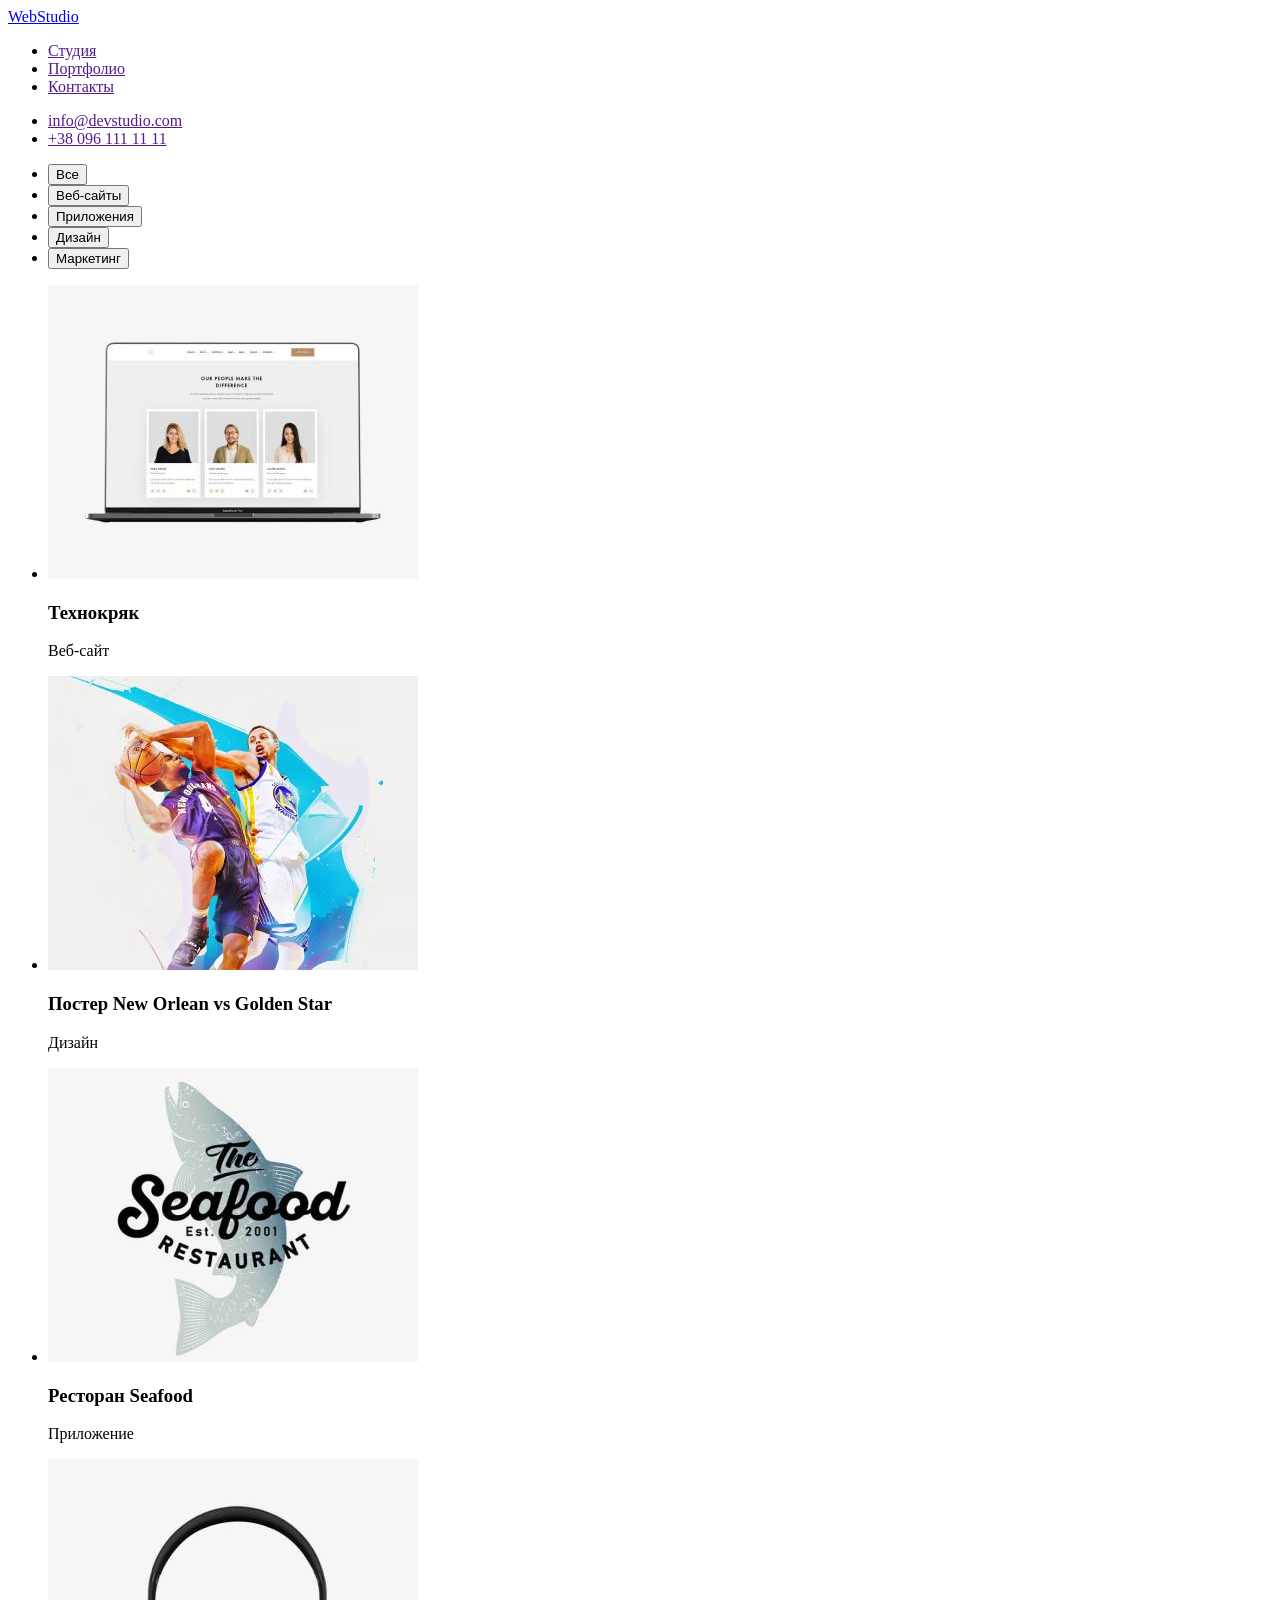
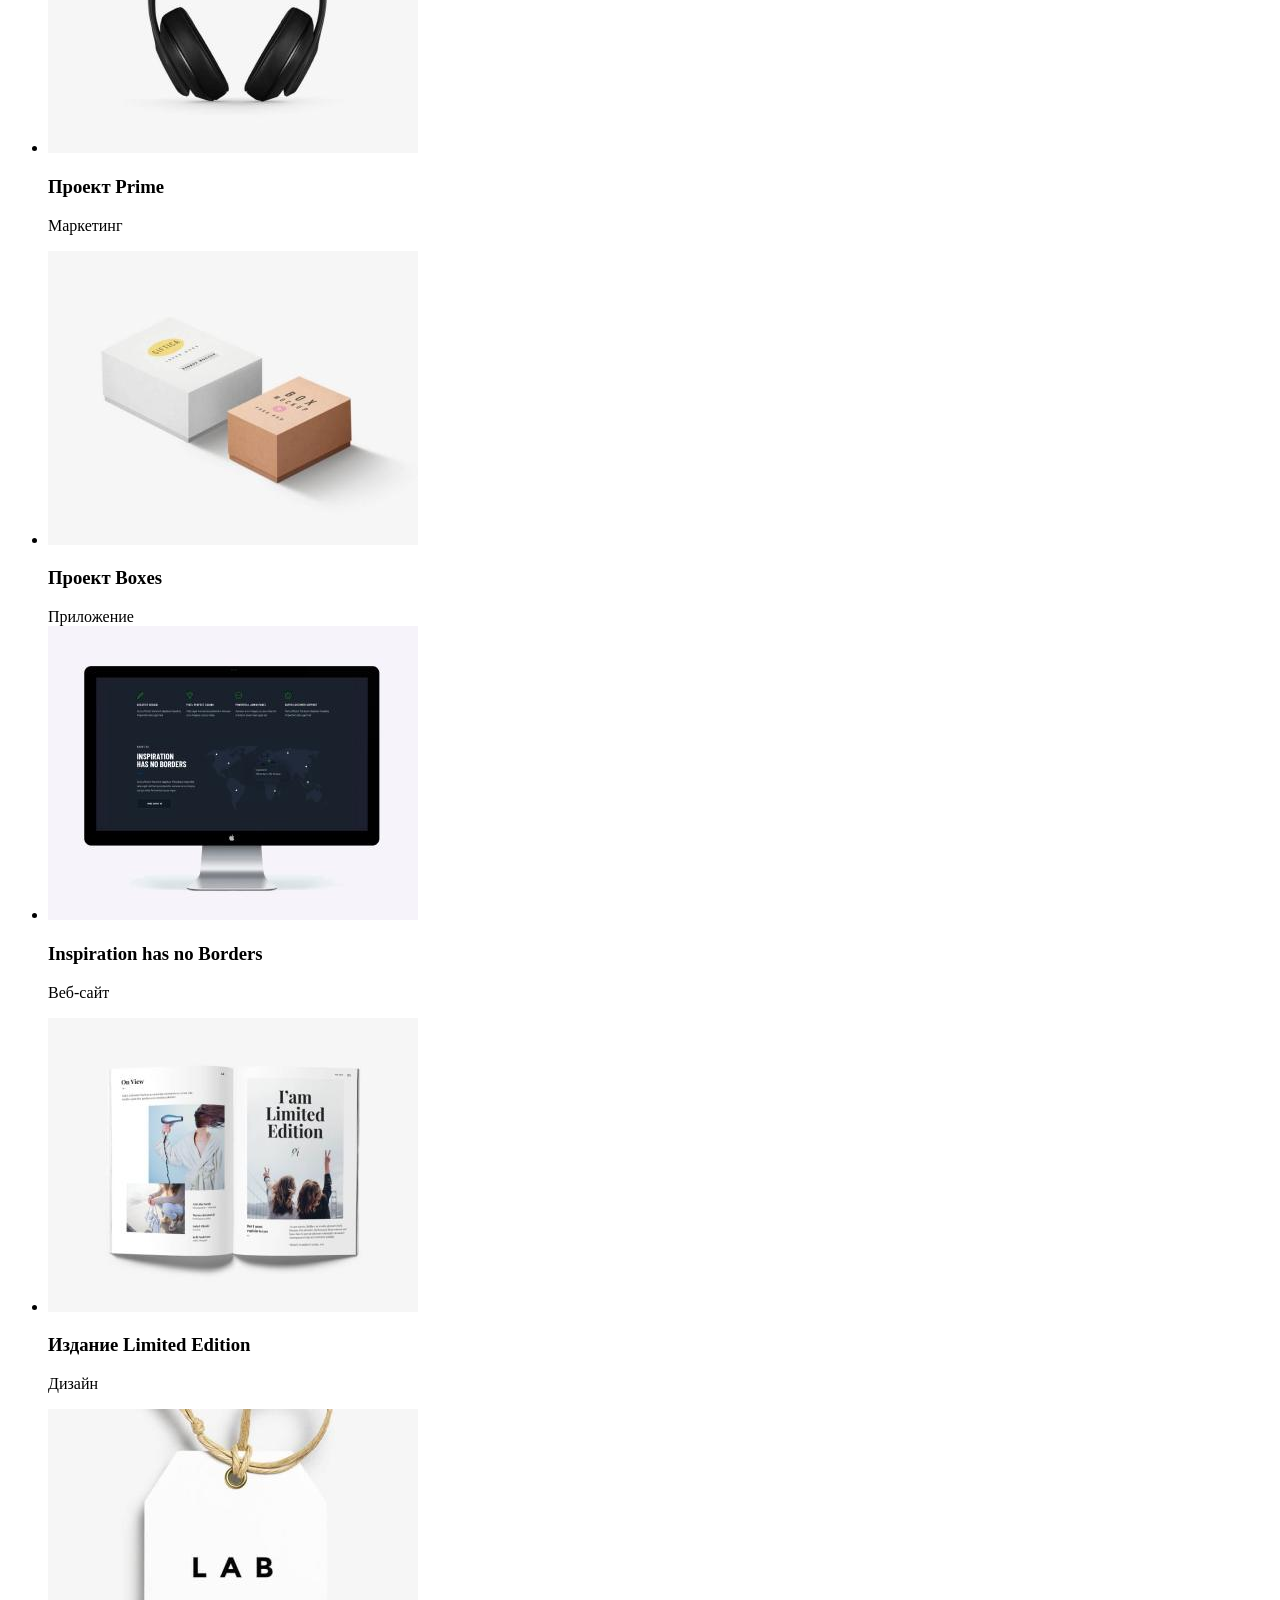
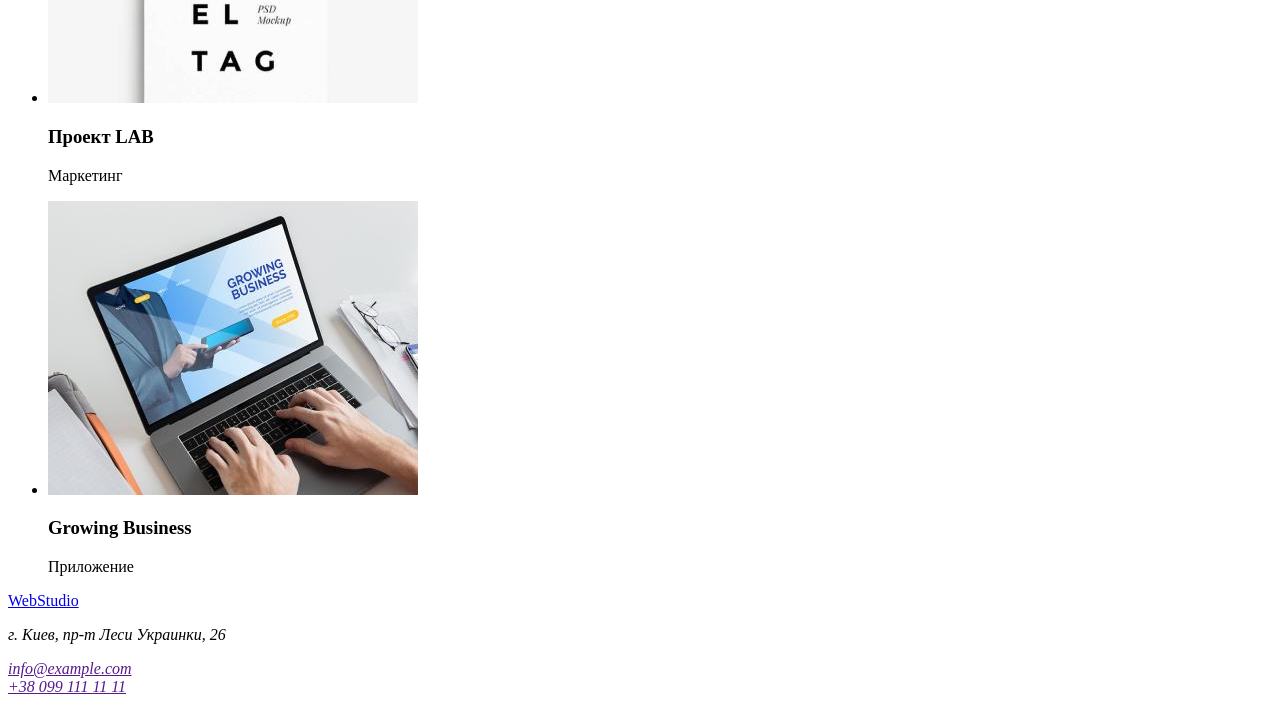
==== portfolio.html @ 846ca03e "html+styles" ====
<!DOCTYPE html>
<html lang="ru">
<head>
    <meta charset="UTF-8">
    <meta http-equiv="X-UA-Compatible" content="IE=edge">
    <meta name="viewport" content="width=device-width, initial-scale=1.0">
    <title>Студия</title>
    <link rel="stylesheet" href="./css/styles.css">
</head>
<body>
<header>
    <nav>
        <a href="./">
            WebStudio
        </a>
        <ul>
            <li><a href="">Студия</a></li>
            <li><a href="">Портфолио</a></li>
            <li><a href="">Контакты</a></li>
        </ul>
    </nav>
    <div>
        <ul>
            <li><a href="">info@devstudio.com</a></li>
            <li><a href="">+38 096 111 11 11</a></li>
        </ul>
    </div>
</header>
<main>
    <div>
        <ul>
            <li><button>Все</button></li>
            <li><button>Веб-сайты</button></li>
            <li><button>Приложения</button></li>
            <li><button>Дизайн</button></li>
            <li><button>Маркетинг</button></li>
        </ul>
        <ul>
            <li><a href=""><img src="./images/portfolio/img1.jpg" alt="пример 1" width="370"></a>
                <h3>Технокряк</h3><p>Веб-сайт</p></li>
            <li><a href=""><img src="./images/portfolio/img2.jpg" alt="пример 2" width="370"></a>
                <h3>Постер <span lang="en">New Orlean vs Golden Star</span></h3><p>Дизайн</p></li>
            <li><a href=""><img src="./images/portfolio/img3.jpg" alt="пример 3" width="370"></a>
                <h3>Ресторан <span lang="en">Seafood</span></h3><p>Приложение</p></li>
            <li><a href=""><img src="./images/portfolio/img4.jpg" alt="пример 4" width="370"></a>
                <h3>Проект <span lang="en">Prime</span></h3><p>Маркетинг</p></li>
            <li><a href=""><img src="./images/portfolio/img5.jpg" alt="пример 5" width="370"></a>
                <h3>Проект <span lang="en">Boxes</span></h3><p></p>Приложение</li>
            <li><a href=""><img src="./images/portfolio/img6.jpg" alt="пример 6" width="370"></a>
                <h3 lang="en">Inspiration has no Borders</h3><p>Веб-сайт</p></li>
            <li><a href=""><img src="./images/portfolio/img7.jpg" alt="пример 7" width="370"></a>
                <h3>Издание <span lang="en">Limited Edition</span></h3><p>Дизайн</p></li>
            <li><a href=""><img src="./images/portfolio/img8.jpg" alt="пример 8" width="370"></a>
                <h3>Проект <span lang="en">LAB</span></h3><p>Маркетинг</p></li>
            <li><a href=""><img src="./images/portfolio/img9.jpg" alt="пример 9" width="370"></a>
                <h3 lang="en">Growing Business</h3><p>Приложение</p></li>
        </ul>
    </div>
</main>
<footer>
    <a href="./">
        WebStudio
    </a>
    <address>
        <p>г. Киев, пр-т Леси Украинки, 26</p>
        <a href="">info@example.com</a><br>
        <a href="">+38 099 111 11 11</a>
    </address>
</footer>
</body>
</html>
---- css/styles.css ----
body {
  background-color: #ffffff;
}

/* colors */
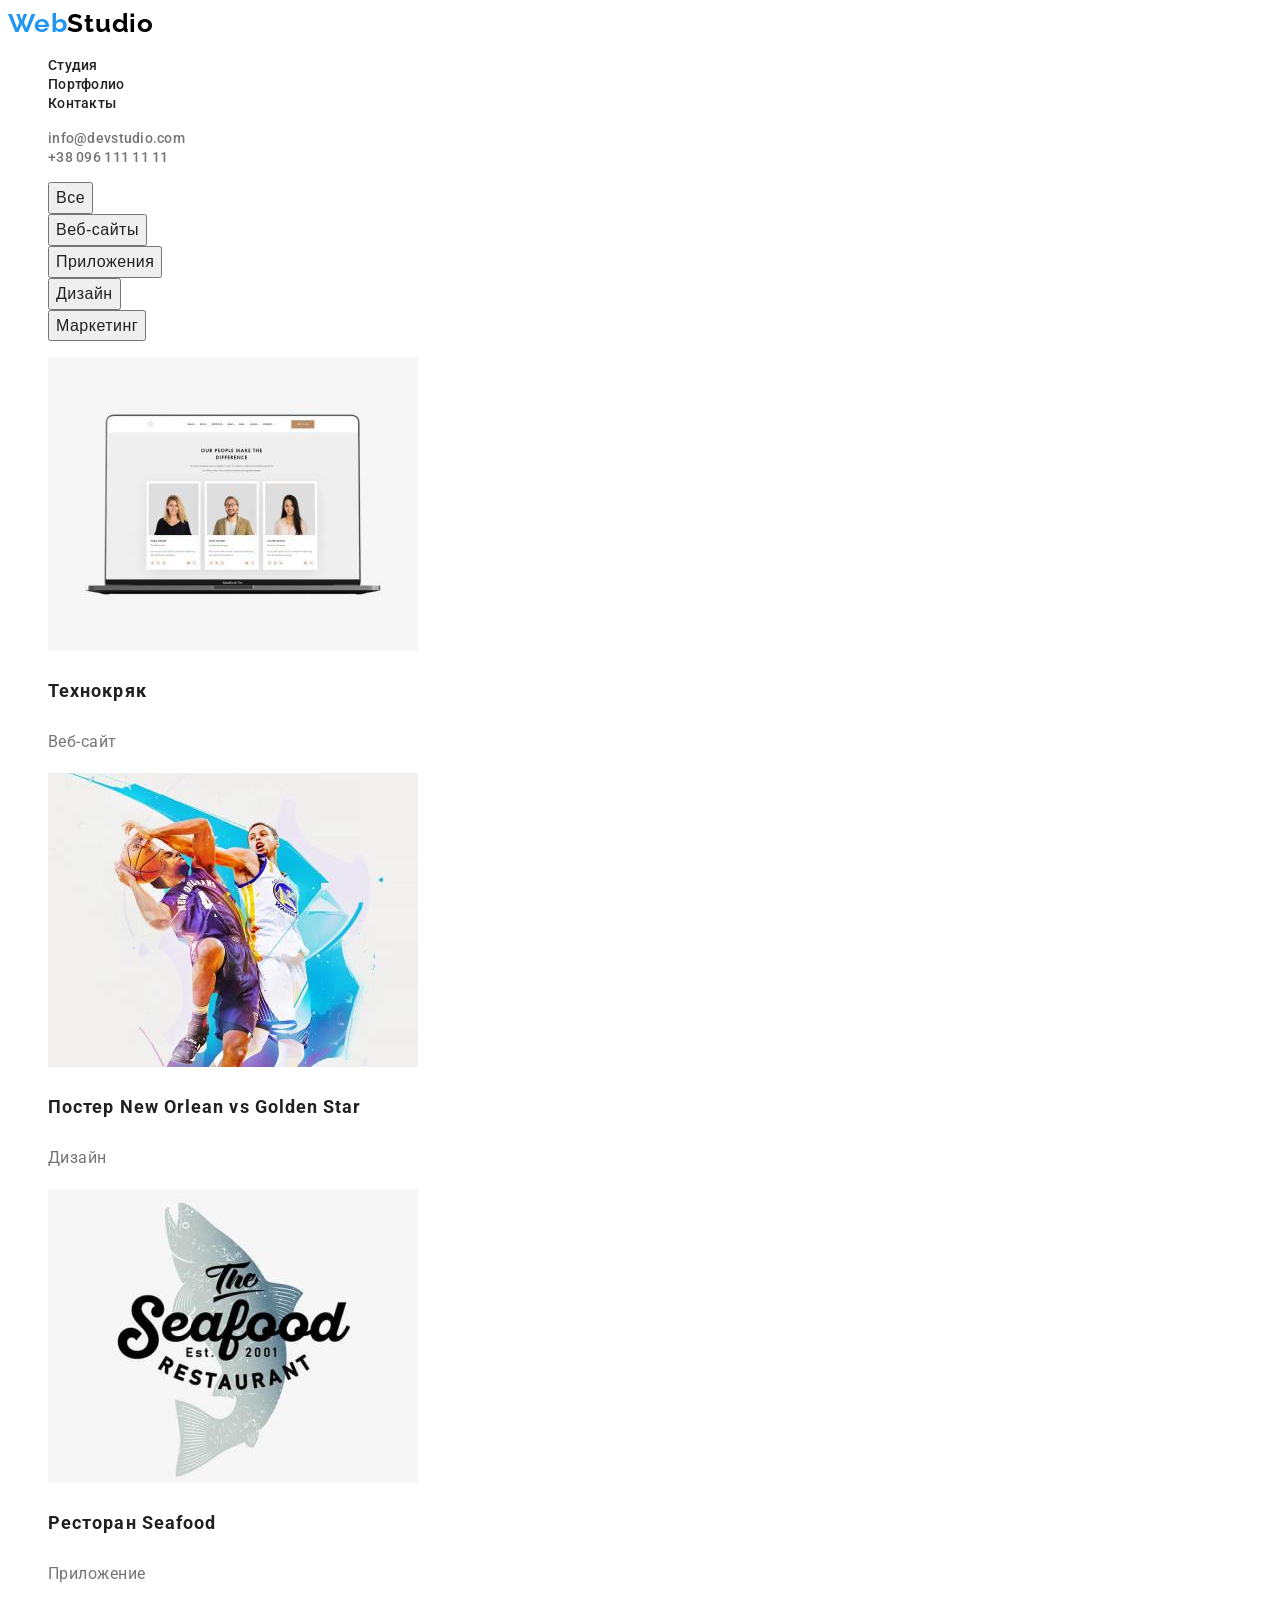
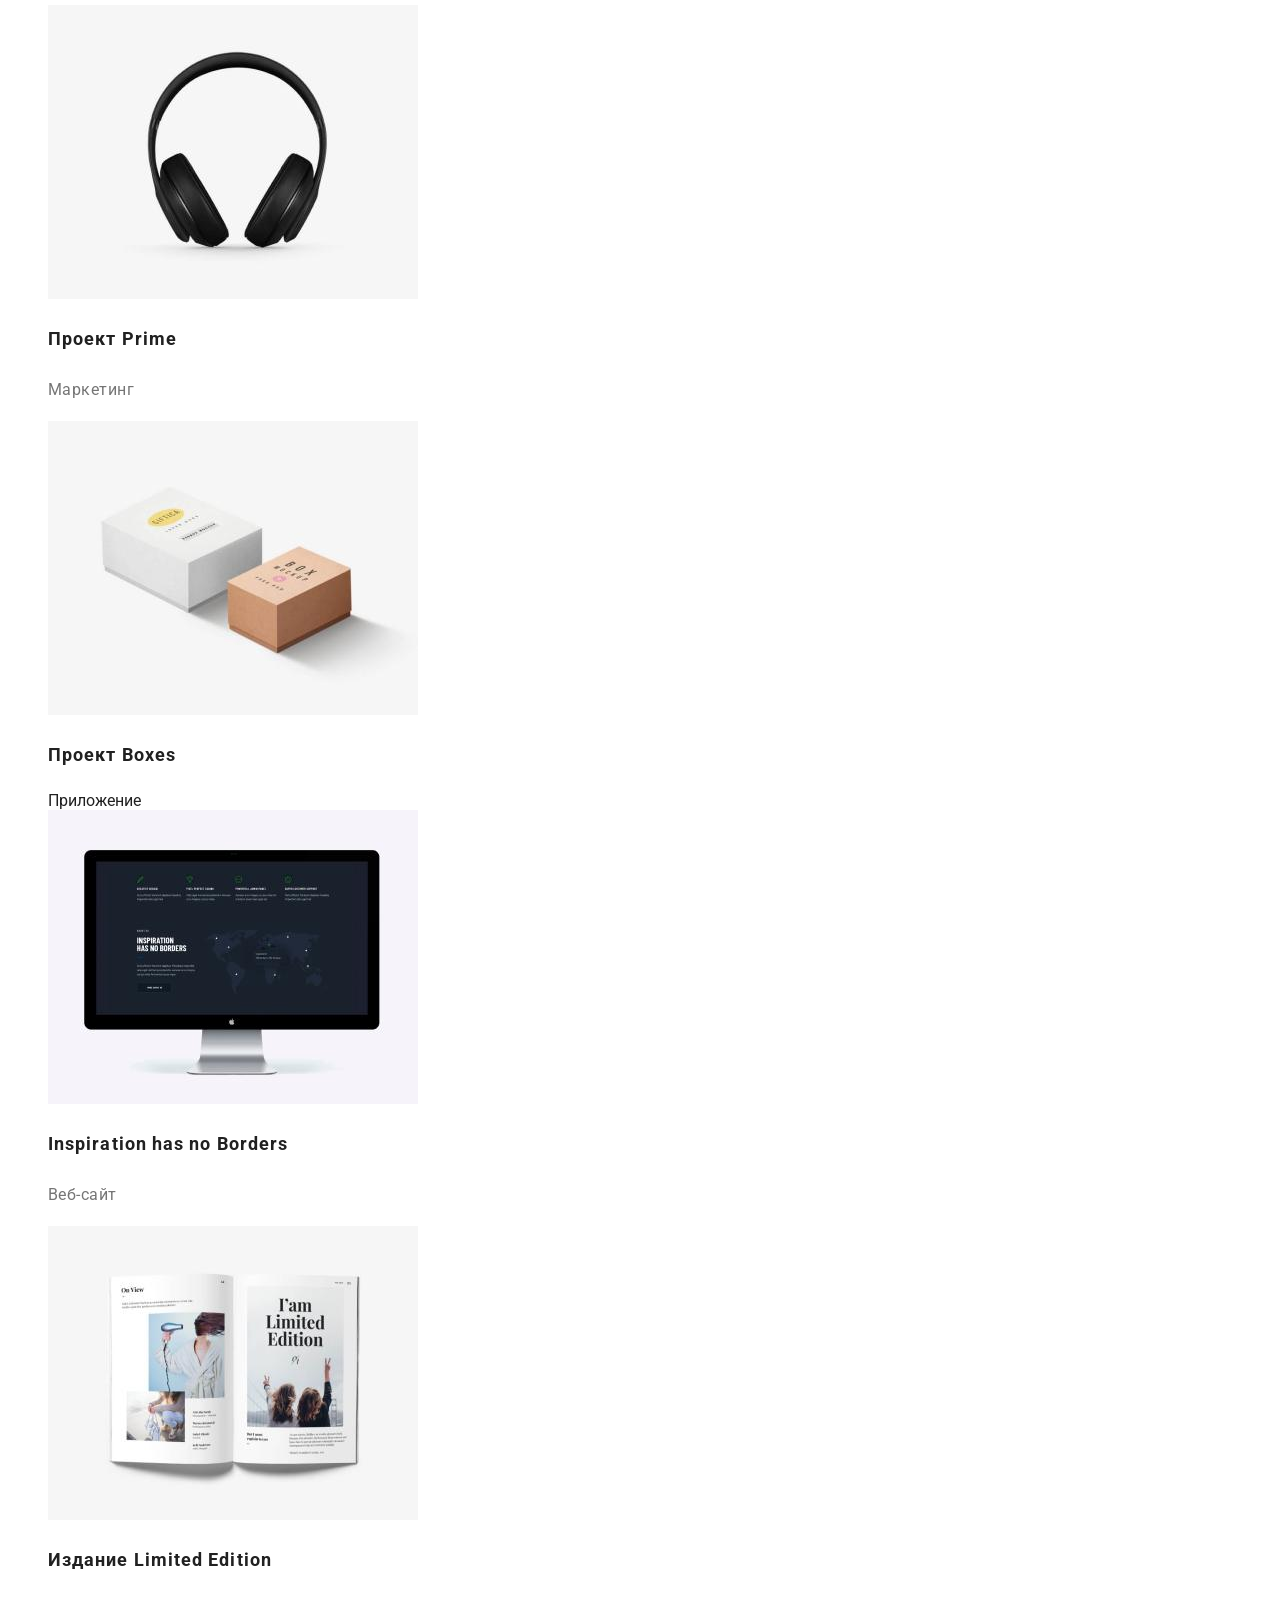
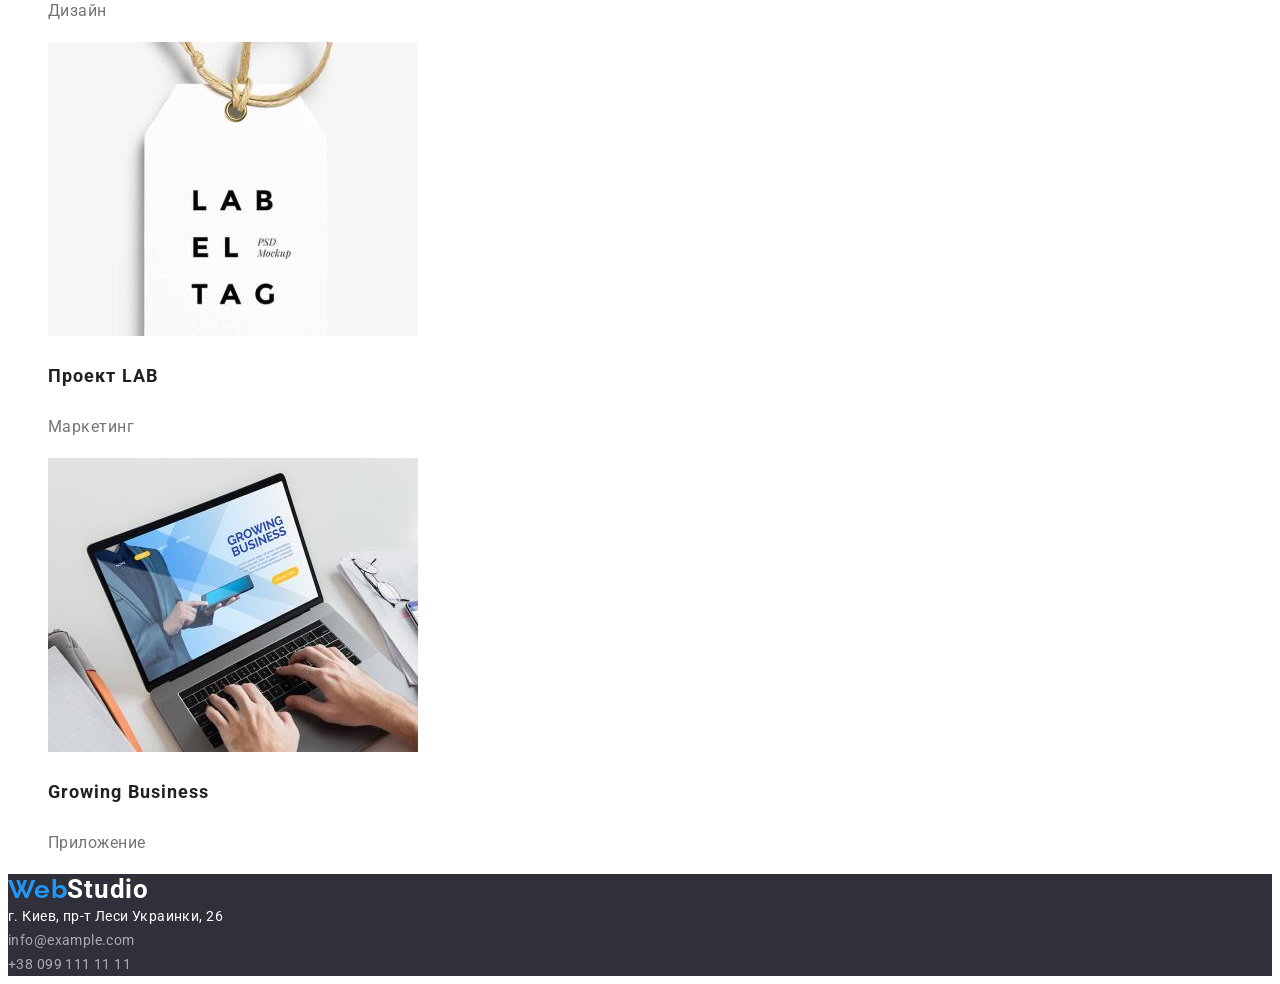
==== commit 6054ca2c: "full" ====
--- a/portfolio.html
+++ b/portfolio.html
@@ -6,65 +6,71 @@
     <meta name="viewport" content="width=device-width, initial-scale=1.0">
     <title>Студия</title>
     <link rel="stylesheet" href="./css/styles.css">
+    <link rel="preconnect" href="https://fonts.googleapis.com">
+    <link rel="preconnect" href="https://fonts.gstatic.com" crossorigin>
+    <link href="https://fonts.googleapis.com/css2?family=Raleway:wght@700&family=Roboto:wght@400;500;700;900&display=swap"
+        rel="stylesheet">
 </head>
 <body>
-<header>
-    <nav>
-        <a href="./">
-            WebStudio
+<header class="header">
+    <nav class="header-navigation">
+        <a class="link header-logo" href="./">
+            <span class="header-main-logo">Web</span><span class="header-second-logo">Studio</span>
         </a>
-        <ul>
-            <li><a href="">Студия</a></li>
-            <li><a href="">Портфолио</a></li>
-            <li><a href="">Контакты</a></li>
+        <ul class="list header-list">
+            <li class="header-item"><a class="link header-link" href="">Студия</a></li>
+            <li class="header-item"><a class="link header-link" href="./portfolio.html">Портфолио</a></li>
+            <li class="header-item"><a class="link header-link" href="">Контакты</a></li>
         </ul>
     </nav>
     <div>
-        <ul>
-            <li><a href="">info@devstudio.com</a></li>
-            <li><a href="">+38 096 111 11 11</a></li>
+        <ul class="list header-contact-list">
+            <li><a class="link header-contact" href="mailto:info@example.com">info@devstudio.com</a></li>
+            <li><a class="link header-contact" href="tel:+380991111111">+38 096 111 11 11</a></li>
         </ul>
     </div>
 </header>
 <main>
-    <div>
-        <ul>
-            <li><button>Все</button></li>
-            <li><button>Веб-сайты</button></li>
-            <li><button>Приложения</button></li>
-            <li><button>Дизайн</button></li>
-            <li><button>Маркетинг</button></li>
+    <section class="potrfolio">
+        <h2 class="visually-hidden">Портфолио</h2>
+        <ul class="list potrfolio-list">
+            <li class="potrfolio-list-item"><button class="potrfolio-list-btn" type="button">Все</button></li>
+            <li class="potrfolio-list-item"><button class="potrfolio-list-btn" type="button">Веб-сайты</button></li>
+            <li class="potrfolio-list-item"><button class="potrfolio-list-btn" type="button">Приложения</button></li>
+            <li class="potrfolio-list-item"><button class="potrfolio-list-btn" type="button">Дизайн</button></li>
+            <li class="potrfolio-list-item"><button class="potrfolio-list-btn" type="button">Маркетинг</button></li>
         </ul>
-        <ul>
-            <li><a href=""><img src="./images/portfolio/img1.jpg" alt="пример 1" width="370"></a>
-                <h3>Технокряк</h3><p>Веб-сайт</p></li>
-            <li><a href=""><img src="./images/portfolio/img2.jpg" alt="пример 2" width="370"></a>
-                <h3>Постер <span lang="en">New Orlean vs Golden Star</span></h3><p>Дизайн</p></li>
-            <li><a href=""><img src="./images/portfolio/img3.jpg" alt="пример 3" width="370"></a>
-                <h3>Ресторан <span lang="en">Seafood</span></h3><p>Приложение</p></li>
-            <li><a href=""><img src="./images/portfolio/img4.jpg" alt="пример 4" width="370"></a>
-                <h3>Проект <span lang="en">Prime</span></h3><p>Маркетинг</p></li>
-            <li><a href=""><img src="./images/portfolio/img5.jpg" alt="пример 5" width="370"></a>
-                <h3>Проект <span lang="en">Boxes</span></h3><p></p>Приложение</li>
-            <li><a href=""><img src="./images/portfolio/img6.jpg" alt="пример 6" width="370"></a>
-                <h3 lang="en">Inspiration has no Borders</h3><p>Веб-сайт</p></li>
-            <li><a href=""><img src="./images/portfolio/img7.jpg" alt="пример 7" width="370"></a>
-                <h3>Издание <span lang="en">Limited Edition</span></h3><p>Дизайн</p></li>
-            <li><a href=""><img src="./images/portfolio/img8.jpg" alt="пример 8" width="370"></a>
-                <h3>Проект <span lang="en">LAB</span></h3><p>Маркетинг</p></li>
-            <li><a href=""><img src="./images/portfolio/img9.jpg" alt="пример 9" width="370"></a>
-                <h3 lang="en">Growing Business</h3><p>Приложение</p></li>
+        <ul class="list projects-list">
+            <li class="projects-list-item"><a class="link projects-list-link" href=""><img src="./images/portfolio/img1.jpg" alt="пример 1" width="370"></a>
+                <h3 class="projects-list-title">Технокряк</h3><p class="projects-list-text">Веб-сайт</p></li>
+            <li class="projects-list-item"><a class="link projects-list-link" href=""><img src="./images/portfolio/img2.jpg" alt="пример 2" width="370"></a>
+                <h3 class="projects-list-title">Постер <span lang="en">New Orlean vs Golden Star</span></h3><p class="projects-list-text">Дизайн</p></li>
+            <li class="projects-list-item"><a class="link projects-list-link" href=""><img src="./images/portfolio/img3.jpg" alt="пример 3" width="370"></a>
+                <h3 class="projects-list-title">Ресторан <span lang="en">Seafood</span></h3><p class="projects-list-text">Приложение</p></li>
+            <li class="projects-list-item"><a class="link projects-list-link" href=""><img src="./images/portfolio/img4.jpg" alt="пример 4" width="370"></a>
+                <h3 class="projects-list-title">Проект <span lang="en">Prime</span></h3><p class="projects-list-text">Маркетинг</p></li>
+            <li class="projects-list-item"><a class="link projects-list-link" href=""><img src="./images/portfolio/img5.jpg" alt="пример 5" width="370"></a>
+                <h3 class="projects-list-title">Проект <span lang="en">Boxes</span></h3><p class="projects-list-text"></p>Приложение</li>
+            <li class="projects-list-item"><a class="link projects-list-link" href=""><img src="./images/portfolio/img6.jpg" alt="пример 6" width="370"></a>
+                <h3 class="projects-list-title" lang="en">Inspiration has no Borders</h3><p class="projects-list-text">Веб-сайт</p></li>
+            <li class="projects-list-item"><a class="link projects-list-link" href=""><img src="./images/portfolio/img7.jpg" alt="пример 7" width="370"></a>
+                <h3 class="projects-list-title">Издание <span lang="en">Limited Edition</span></h3><p class="projects-list-text">Дизайн</p></li>
+            <li class="projects-list-item"><a class="link projects-list-link" href=""><img src="./images/portfolio/img8.jpg" alt="пример 8" width="370"></a>
+                <h3 class="projects-list-title">Проект <span lang="en">LAB</span></h3><p class="projects-list-text">Маркетинг</p></li>
+            <li class="projects-list-item"><a class="link projects-list-link" href=""><img src="./images/portfolio/img9.jpg" alt="пример 9" width="370"></a>
+                <h3 class="projects-list-title" lang="en">Growing Business</h3><p class="projects-list-text">Приложение</p></li>
         </ul>
-    </div>
+    </section>
 </main>
-<footer>
-    <a href="./">
-        WebStudio
+<footer class="footer">
+    <a class="link footer-logo" href="./">
+        <span class="footer-main-logo">Web</span><span class="footer-second-logo">Studio</span>
     </a>
-    <address>
-        <p>г. Киев, пр-т Леси Украинки, 26</p>
-        <a href="">info@example.com</a><br>
-        <a href="">+38 099 111 11 11</a>
+    <address class="address">
+        <a class="link address-map" href="https://goo.gl/maps/4HhxBkK3CuM2yZda8" target="_blank"
+            rel="noreferrer nofollow">г. Киев, пр-т Леси Украинки, 26</a><br>
+        <a class="link footer-contact" href="mailto:info@example.com">info@example.com</a><br>
+        <a class="link footer-contact" href="tel:+380991111111">+38 099 111 11 11</a>
     </address>
 </footer>
 </body>
--- a/css/styles.css
+++ b/css/styles.css
@@ -1,5 +1,249 @@
+:root {
+  --main-title-color: #ffffff;
+  --second-title-color: #212121;
+  --second-text-color: #757575;
+  --accent-color: #2196f3;
+  --accent-btn-color: #ffffff;
+  --main-button-color: #ffffff;
+  --second-button-color: #212121;
+  --header-main-color: #212121;
+  --header-contact-color: #757575;
+  --footer-main-color: #ffffff;
+  --footer-second-color: rgba(255, 255, 255, 0.6);
+  --main-logo-color: #2196f3;
+  --second-logo-color: #000000;
+  --fsecond-logo-color: #ffffff;
+}
+
 body {
-  background-color: #ffffff;
-}
-
-/* colors */
+  font-family: roboto, sans-serif;
+  color: #212121;
+}
+
+.list {
+  list-style: none;
+}
+
+.link {
+  text-decoration: none;
+}
+
+.visually-hidden {
+  position: absolute;
+  white-space: nowrap;
+  width: 1px;
+  height: 1px;
+  overflow: hidden;
+  border: 0;
+  padding: 0;
+  clip: rect(0 0 0 0);
+  clip-path: inset(50%);
+  margin: -1px;
+}
+
+/* -------------------------- INDEX.HTML -------------------------- */
+/* -------------------------- header -------------------------- */
+
+.header-main-logo {
+  font-family: Raleway;
+  font-weight: 700;
+  font-size: 26px;
+  line-height: 1.19;
+  letter-spacing: 0.03em;
+  color: var(--main-logo-color);
+}
+
+.header-second-logo {
+  font-family: Raleway;
+  font-weight: 700;
+  font-size: 26px;
+  line-height: 1.19;
+  letter-spacing: 0.03em;
+  color: var(--second-logo-color);
+}
+
+.header-link {
+  font-weight: 500;
+  font-size: 14px;
+  line-height: 1.14;
+  letter-spacing: 0.02em;
+  color: var(--header-main-color);
+}
+
+.header-contact {
+  font-weight: 500;
+  font-size: 14px;
+  line-height: 16px;
+  letter-spacing: 0.02em;
+  color: var(--header-contact-color);
+}
+
+.header-link:hover,
+.header-link:focus,
+.header-contact:hover,
+.header-contact:focus,
+.address-map:hover,
+.address-map:focus,
+.footer-contact:hover,
+.footer-contact:focus {
+  color: var(--accent-color);
+}
+
+/* -------------------------- hero -------------------------- */
+
+.hat {
+  background-color: #2f303a;
+}
+
+.hat-title {
+  font-weight: 900;
+  font-size: 44px;
+  line-height: 1.36;
+  text-align: center;
+  letter-spacing: 0.06em;
+  text-transform: uppercase;
+  color: var(--main-title-color);
+}
+
+.main-btn {
+  font-style: inherit;
+  font-weight: 700;
+  font-size: 16px;
+  line-height: 1.87;
+  display: flex;
+  align-items: center;
+  text-align: center;
+  letter-spacing: 0.06em;
+  color: var(--main-button-color);
+  cursor: pointer;
+}
+
+/* details */
+
+.details-title {
+  font-weight: 700;
+  font-size: 14px;
+  line-height: 1.14;
+  letter-spacing: 0.03em;
+  text-transform: uppercase;
+  color: var(--second-title-color);
+}
+
+.details-text {
+  font-size: 14px;
+  line-height: 1.71;
+  letter-spacing: 0.03em;
+  color: var(--second-text-color);
+}
+
+/* about */
+
+.about-title {
+  font-weight: 700;
+  font-size: 36px;
+  line-height: 1.17;
+  text-align: center;
+  letter-spacing: 0.03em;
+  color: var(--second-title-color);
+}
+
+/* team */
+
+.team-title {
+  font-weight: 700;
+  font-size: 36px;
+  line-height: 1.17;
+  text-align: center;
+  letter-spacing: 0.03em;
+  color: var(--second-title-color);
+}
+
+.team-list-title {
+  font-weight: 500;
+  font-size: 16px;
+  line-height: 1.19;
+  text-align: center;
+  letter-spacing: 0.03em;
+  color: var(--second-title-color);
+}
+
+.team-list-text {
+  font-size: 16px;
+  line-height: 1.19;
+  text-align: center;
+  letter-spacing: 0.03em;
+  color: var(--second-text-color);
+}
+
+/* -------------------------- footer -------------------------- */
+
+.footer {
+  background-color: #2f303a;
+}
+
+.address-map {
+  font-style: normal;
+  font-size: 14px;
+  line-height: 1.71;
+  letter-spacing: 0.03em;
+  color: var(--footer-main-color);
+}
+
+.footer-contact {
+  font-style: normal;
+  font-size: 14px;
+  line-height: 1.71;
+  letter-spacing: 0.03em;
+  color: var(--footer-second-color);
+}
+
+.footer-main-logo {
+  font-family: Raleway;
+  font-weight: 700;
+  font-size: 26px;
+  line-height: 1.19;
+  letter-spacing: 0.03em;
+  color: var(--main-logo-color);
+}
+
+.footer-second-logo {
+  font-weight: 700;
+  font-size: 26px;
+  line-height: 1.19;
+  letter-spacing: 0.03em;
+  color: var(--fsecond-logo-color);
+}
+
+/* -------------------------- PORTFOLIO.HTML -------------------------- */
+/* -------------------------- potrfolio -------------------------- */
+
+.potrfolio-list-btn:focus,
+.potrfolio-list-btn:hover {
+  color: var(--accent-btn-color);
+}
+
+.potrfolio-list-btn {
+  font-style: inherit;
+  font-weight: 500;
+  font-size: 16px;
+  line-height: 1.62;
+  text-align: center;
+  letter-spacing: 0.03em;
+  color: var(--second-button-color);
+  cursor: pointer;
+}
+
+.projects-list-title {
+  font-weight: 700;
+  font-size: 18px;
+  line-height: 2;
+  letter-spacing: 0.06em;
+  color: var(--second-title-color);
+}
+
+.projects-list-text {
+  font-size: 16px;
+  line-height: 1.87;
+  letter-spacing: 0.03em;
+  color: var(--second-text-color);
+}
